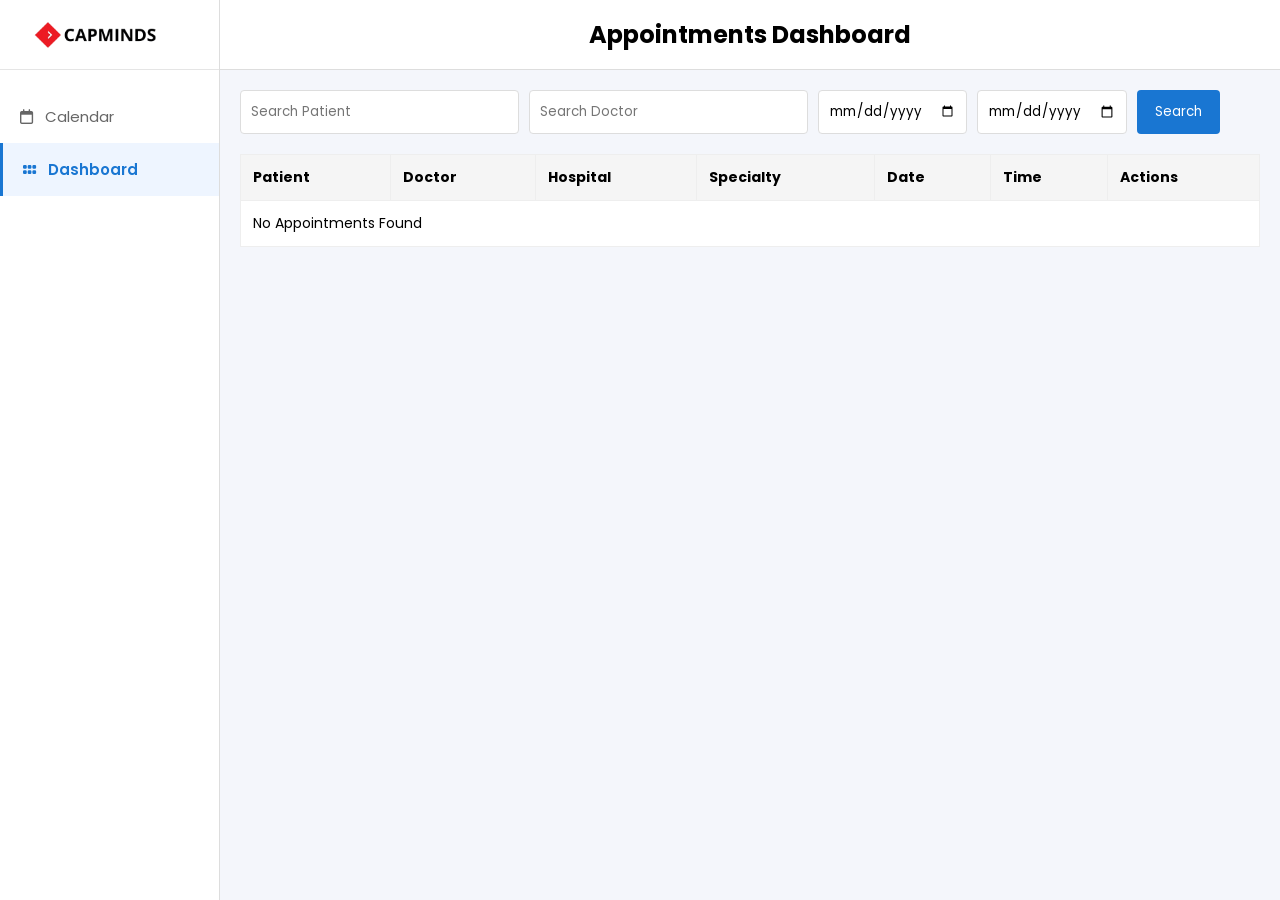
==== html/dashboard.html @ ada812de "Initial Commit" ====
<!doctype html>
<html lang="en">
  <head>
    <meta charset="UTF-8" />
    <meta name="viewport" content="width=device-width,initial-scale=1.0" />
    <!-- icon -->
    <link rel="icon" href="../images/icons/appointment.png">
    <title>Capminds Dashboard</title>
    <!-- google font link -->
    <link rel="preconnect" href="https://fonts.googleapis.com">
    <link rel="preconnect" href="https://fonts.gstatic.com" crossorigin>
    <link href="https://fonts.googleapis.com/css2?family=Manufacturing+Consent&family=Poppins:ital,wght@0,100;0,200;0,300;0,400;0,500;0,600;0,700;0,800;0,900;1,100;1,200;1,300;1,400;1,500;1,600;1,700;1,800;1,900&display=swap" rel="stylesheet">
    
    <link rel="stylesheet" href="https://cdnjs.cloudflare.com/ajax/libs/font-awesome/6.4.2/css/all.min.css">

    <link rel="stylesheet" href="../css/style.css" />
    <link rel="stylesheet" href="../css/dashboard.css" />
    <link rel="stylesheet" href="../css/responsive.css" />
  </head>
  <body>
    <div class="container">
      <aside class="sidebar">
        <div class="logo">
          <img src="../images/logo.png" alt="Logo" />
        </div>

        <div class="menu">
          <a href="index.html">
            <span><i class="fa-regular fa-calendar"></i></span>
            <span>Calendar</span>
          </a>

          <a class="active">
            <span><i class="fa-solid fa-grip"></i></span>
            <span>Dashboard</span>
          </a>
        </div>
      </aside>

      <main class="main">
        <header class="header">
          <h2>Appointments Dashboard</h2>
        </header>

        <section class="dashboard">
          <div class="filters">
            <input
              type="text"
              id="patientSearch"
              placeholder="Search Patient"
            />

            <input type="text" id="doctorSearch" placeholder="Search Doctor" />

            <input type="date" id="fromDate" />

            <input type="date" id="toDate" />

            <button id="filterBtn">Search</button>
          </div>

          <table>
            <thead>
              <tr>
                <th>Patient</th>
                <th>Doctor</th>
                <th>Hospital</th>
                <th>Specialty</th>
                <th>Date</th>
                <th>Time</th>
                <th>Actions</th>
              </tr>
            </thead>

            <tbody id="appointmentTable"></tbody>
          </table>
        </section>
      </main>
    </div>

    <script src="../js/utils.js"></script>
    <script src="../js/storage.js"></script>
    <script src="../js/dashboard.js"></script>
  </body>
</html>
---- css/style.css ----
* {
  margin: 0;
  padding: 0;
  box-sizing: border-box;
  font-family:'poppins';
}

body {
  background: #f4f6fb;
}

.container {
  display: flex;
  min-height: 100vh;
}

.sidebar {
  width: 220px;
  background: #fff;
  border-right: 1px solid #ddd;
  display: flex;
  flex-direction: column;
}

.logo {
  height: 70px;
  display: flex;
  align-items: center;
  padding: 0 20px;
  border-bottom: 1px solid #e5e5e5;
}

.logo img {
  width: 150px;
}

.menu {
  display: flex;
  flex-direction: column;
  padding-top: 20px;
}

.menu a {
  display: flex;
  align-items: center;
  gap: 12px;
  padding: 15px 20px;
  text-decoration: none;
  color: #666;
  font-size: 15px;
  cursor: pointer;
  transition: 0.3s;
}

.menu a:hover {
  background: #f4f7ff;
  color: #1976d2;
}

.menu a.active {
  color: #1976d2;
  font-weight: 600;
  background: #eef5ff;
  border-left: 3px solid #1976d2;
}

.main {
  flex: 1;
  display: flex;
  flex-direction: column;
}

.header {
  height: 70px;
  background: #fff;
  border-bottom: 1px solid #ddd;
  display: flex;
  justify-content: center;
  align-items: center;
}

#bookBtn {
  background: #1976d2;
  color: #fff;
  border: none;
  padding: 11px 20px;
  border-radius: 4px;
  font-size: 14px;
  cursor: pointer;
  transition: 0.3s;
}

#bookBtn:hover {
  background: #1565c0;
}
---- css/dashboard.css ----
*{
  font-family:'poppins';
}
.dashboard {
  padding: 20px;
}

.filters {
  display: flex;
  gap: 10px;
  flex-wrap: wrap;
  margin-bottom: 20px;
}

.filters input {
  padding: 10px;
  border: 1px solid #ddd;
  border-radius: 4px;
}

.filters button {
  padding: 10px 18px;
  background: #1976d2;
  color: #fff;
  border: none;
  border-radius: 4px;
  cursor: pointer;
}

table {
  width: 100%;
  border-collapse: collapse;
  background: #fff;
}

th,
td {
  padding: 12px;
  border: 1px solid #eee;
  text-align: left;
  font-size: 14px;
}

th {
  background: #f5f5f5;
}

.action-btn {
  padding: 6px 10px;
  border: none;
  border-radius: 4px;
  cursor: pointer;
  margin-right: 5px;
}

.edit-btn {
  background: #ffc107;
}

.delete-btn {
  background: #e53935;
  color: #fff;
}
---- css/responsive.css ----
*{
  font-family:'poppins';
}
@media (max-width: 992px) {
  .sidebar {
    width: 80px;
  }

  .menu a span:last-child {
    display: none;
  }

  .logo {
    justify-content: center;
    padding: 0;
  }

  .logo img {
    width: 45px;
  }
}

@media (max-width: 768px) {
  .container {
    flex-direction: column;
  }

  .sidebar {
    width: 100%;
    height: 70px;
    flex-direction: row;
    align-items: center;
    justify-content: space-between;
  }

  .menu {
    flex-direction: row;
    padding: 0;
  }

  .main {
    width: 100%;
  }

  .header {
    padding: 10px;
  }

  .calendar-wrapper {
    padding: 10px;
    overflow: auto;
  }
}
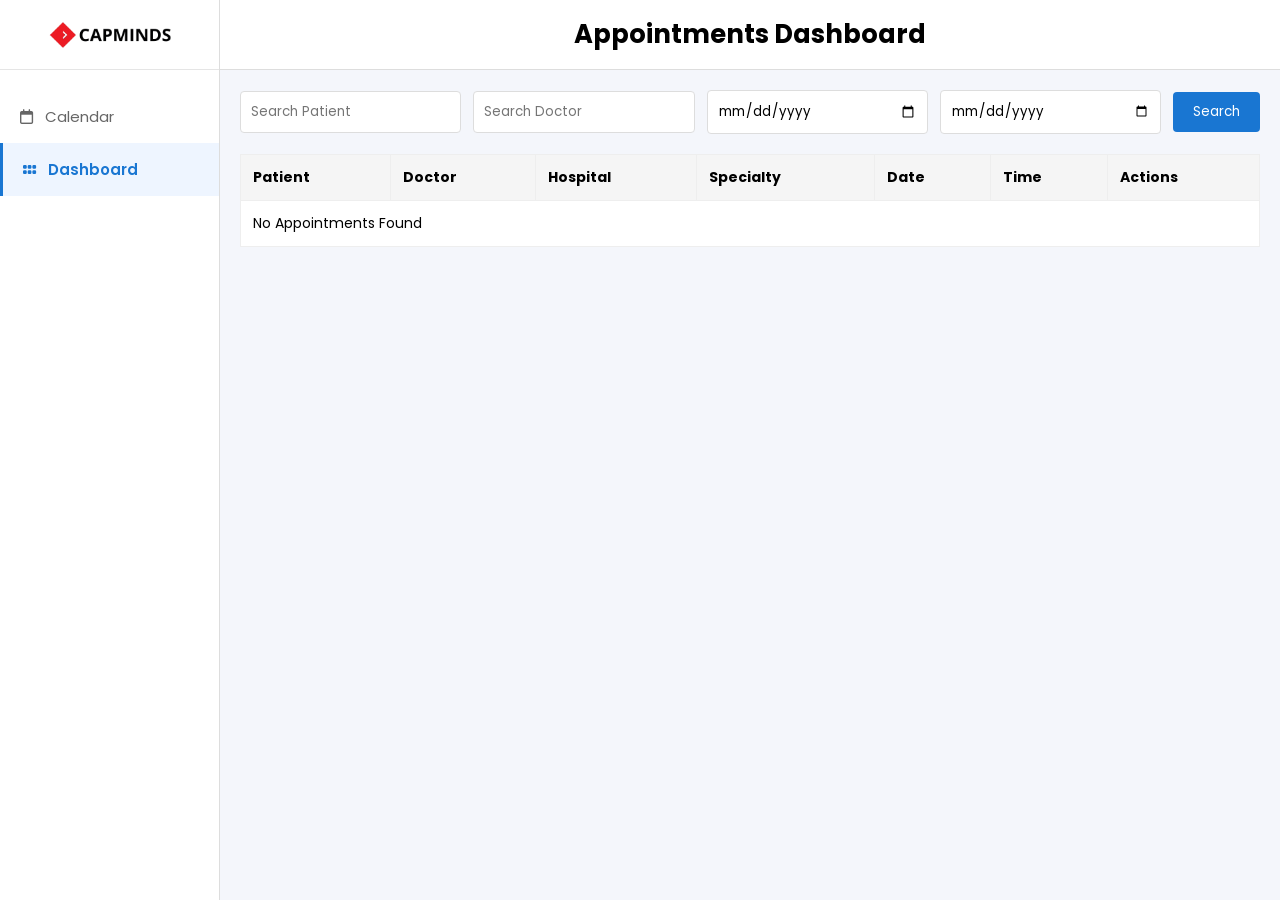
==== commit d827e0f0: "Fixing responsiveness" ====
--- a/html/dashboard.html
+++ b/html/dashboard.html
@@ -25,7 +25,7 @@
         </div>
 
         <div class="menu">
-          <a href="index.html">
+          <a href="/html/index.html">
             <span><i class="fa-regular fa-calendar"></i></span>
             <span>Calendar</span>
           </a>
@@ -59,6 +59,7 @@
             <button id="filterBtn">Search</button>
           </div>
 
+          <div class="table-container">
           <table>
             <thead>
               <tr>
@@ -74,6 +75,7 @@
 
             <tbody id="appointmentTable"></tbody>
           </table>
+          </div>
         </section>
       </main>
     </div>
--- a/css/style.css
+++ b/css/style.css
@@ -2,11 +2,18 @@
   margin: 0;
   padding: 0;
   box-sizing: border-box;
-  font-family:'poppins';
+  font-family: "Poppins", sans-serif;
 }
 
 body {
   background: #f4f6fb;
+  overflow-x: hidden;
+}
+
+img {
+  max-width: 100%;
+  height: auto;
+  display: block;
 }
 
 .container {
@@ -20,13 +27,15 @@
   border-right: 1px solid #ddd;
   display: flex;
   flex-direction: column;
+  flex-shrink: 0;
 }
 
 .logo {
   height: 70px;
   display: flex;
   align-items: center;
-  padding: 0 20px;
+  justify-content: center;
+  padding: 15px;
   border-bottom: 1px solid #e5e5e5;
 }
 
@@ -48,7 +57,6 @@
   text-decoration: none;
   color: #666;
   font-size: 15px;
-  cursor: pointer;
   transition: 0.3s;
 }
 
@@ -68,24 +76,33 @@
   flex: 1;
   display: flex;
   flex-direction: column;
+  min-width: 0;
 }
 
 .header {
-  height: 70px;
+  min-height: 70px;
   background: #fff;
   border-bottom: 1px solid #ddd;
   display: flex;
+  align-items: center;
   justify-content: center;
-  align-items: center;
+  padding: 15px 20px;
+  flex-wrap: wrap;
+  gap: 15px;
+}
+
+.header h2 {
+  font-size: clamp(22px, 2vw, 30px);
+  text-align: center;
 }
 
 #bookBtn {
   background: #1976d2;
   color: #fff;
   border: none;
-  padding: 11px 20px;
+  padding: 12px 22px;
   border-radius: 4px;
-  font-size: 14px;
+  font-size: 15px;
   cursor: pointer;
   transition: 0.3s;
 }
@@ -93,4 +110,3 @@
 #bookBtn:hover {
   background: #1565c0;
 }
-
--- a/css/dashboard.css
+++ b/css/dashboard.css
@@ -3,28 +3,34 @@
 }
 .dashboard {
   padding: 20px;
+  width: 100%;
+  overflow-x: hidden;
 }
 
 .filters {
   display: flex;
-  gap: 10px;
+  gap: 12px;
   flex-wrap: wrap;
+  align-items: center;
   margin-bottom: 20px;
 }
 
 .filters input {
+  flex: 1;
+  min-width: 180px;
   padding: 10px;
   border: 1px solid #ddd;
   border-radius: 4px;
 }
 
 .filters button {
-  padding: 10px 18px;
+  padding: 10px 20px;
   background: #1976d2;
-  color: #fff;
+  color: white;
   border: none;
   border-radius: 4px;
   cursor: pointer;
+  white-space: nowrap;
 }
 
 table {
@@ -46,11 +52,12 @@
 }
 
 .action-btn {
-  padding: 6px 10px;
+  padding: 7px 12px;
   border: none;
   border-radius: 4px;
   cursor: pointer;
   margin-right: 5px;
+  white-space: nowrap;
 }
 
 .edit-btn {
@@ -61,3 +68,19 @@
   background: #e53935;
   color: #fff;
 }
+.table-container{
+    width:100%;
+    overflow-x:auto;
+}
+
+.table-container {
+  width: 100%;
+  overflow-x: auto;
+}
+
+table {
+  width: 100%;
+  min-width: 900px;
+  border-collapse: collapse;
+  background: #fff;
+}
--- a/css/responsive.css
+++ b/css/responsive.css
@@ -1,24 +1,31 @@
-*{
-  font-family:'poppins';
-}
-@media (max-width: 992px) {
+/* 
+   Tablet
+ */
+@media (max-width: 1024px) {
   .sidebar {
-    width: 80px;
-  }
-
-  .menu a span:last-child {
-    display: none;
-  }
-
-  .logo {
-    justify-content: center;
-    padding: 0;
+    width: 180px;
   }
 
   .logo img {
-    width: 45px;
+    width: 120px;
+  }
+
+  .header {
+    padding: 15px;
+  }
+
+  .modal-content {
+    width: 90%;
+  }
+
+  .day {
+    min-height: 100px;
   }
 }
+
+/* 
+   Mobile
+ */
 
 @media (max-width: 768px) {
   .container {
@@ -27,15 +34,25 @@
 
   .sidebar {
     width: 100%;
-    height: 70px;
-    flex-direction: row;
-    align-items: center;
-    justify-content: space-between;
+    height: auto;
+    border-right: none;
+    border-bottom: 1px solid #ddd;
+  }
+
+  .logo {
+    justify-content: center;
   }
 
   .menu {
     flex-direction: row;
+    justify-content: space-around;
     padding: 0;
+  }
+
+  .menu a {
+    flex: 1;
+    justify-content: center;
+    padding: 15px 10px;
   }
 
   .main {
@@ -43,11 +60,83 @@
   }
 
   .header {
+    flex-direction: column;
+    gap: 15px;
+    text-align: center;
+  }
+
+  #bookBtn {
+    width: 100%;
+    max-width: 320px;
+  }
+
+  .calendar-wrapper {
+    padding: 10px;
+  }
+
+  .calendar-toolbar {
+    justify-content: center;
+  }
+
+  .calendar-nav {
+    justify-content: center;
+  }
+
+  .form-grid {
+    grid-template-columns: 1fr;
+  }
+
+  .form-group.full {
+    grid-column: auto;
+  }
+
+  .filters {
+    flex-direction: column;
+  }
+
+  .filters input,
+  .filters button {
+    width: 100%;
+    min-width: unset;
+  }
+
+  .table-container {
+    overflow-x: auto;
+  }
+
+  .modal-footer {
+    justify-content: center;
+  }
+
+  .cancel-btn,
+  .save-btn {
+    width: 100%;
+  }
+}
+
+/* 
+   Small Phones
+ */
+
+@media (max-width: 480px) {
+  .dashboard {
     padding: 10px;
   }
 
   .calendar-wrapper {
-    padding: 10px;
-    overflow: auto;
+    padding: 8px;
+  }
+
+  .header h2 {
+    font-size: 20px;
+  }
+
+  #monthYear {
+    width: auto;
+    font-size: 15px;
+  }
+
+  .day {
+    min-height: 90px;
   }
 }
